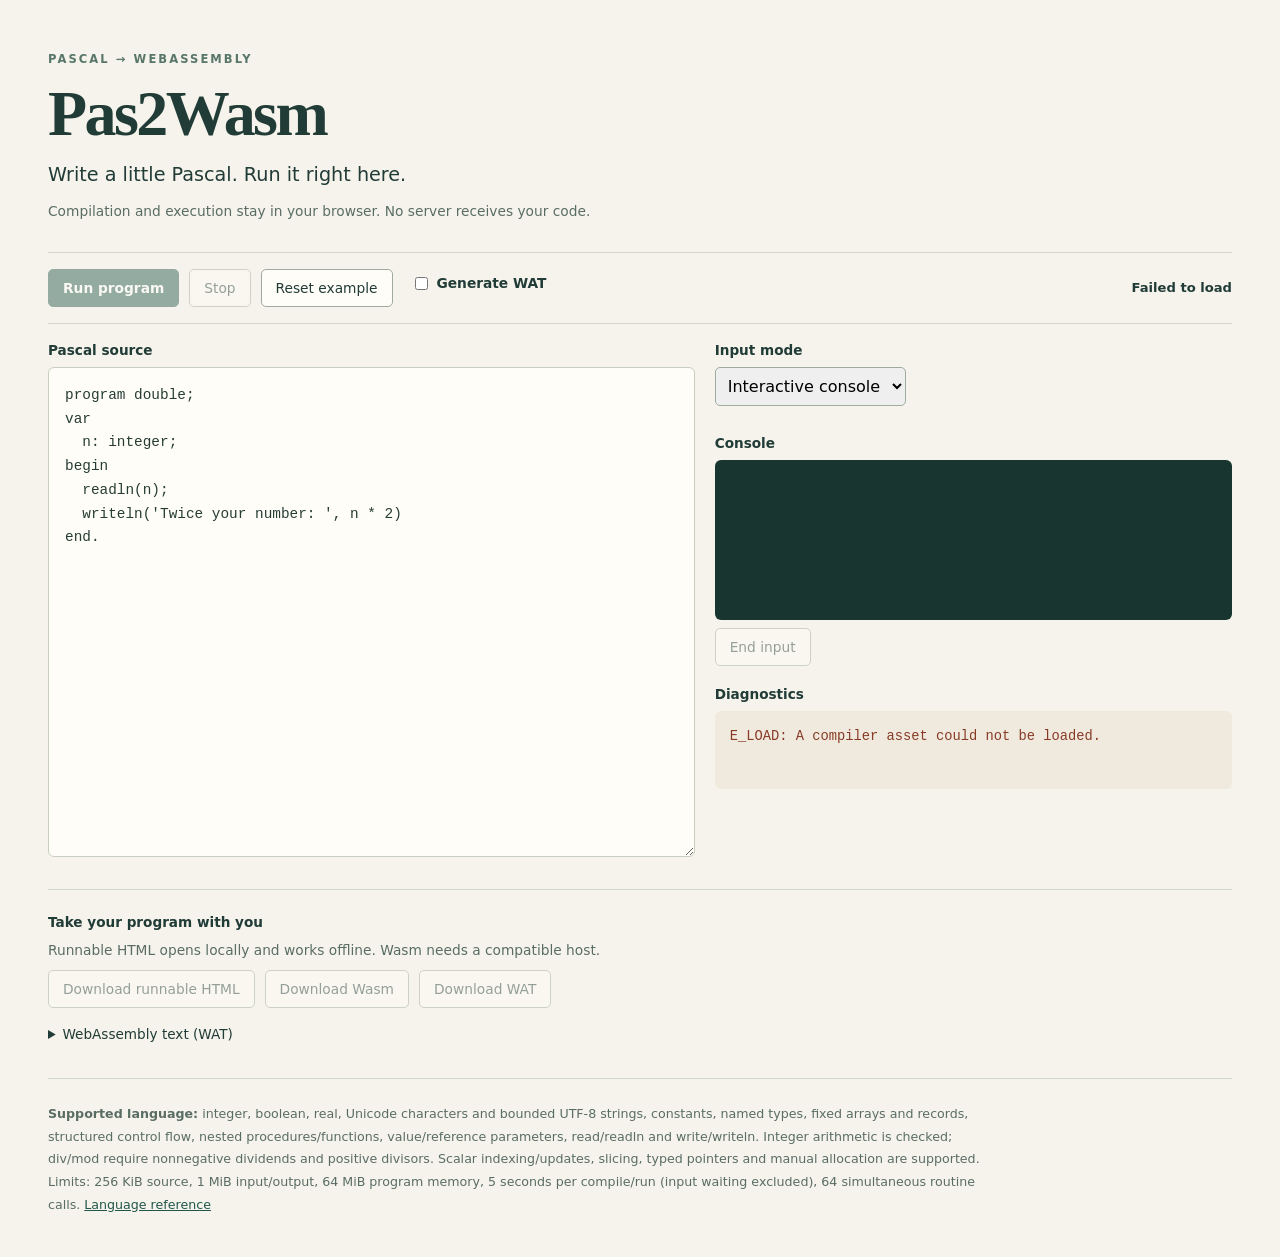
==== web/index.html @ be02a290 "Initial public release" ====
<!doctype html>
<!--
Copyright (c) 2026 Mariano Bono
SPDX-License-Identifier: MIT
-->
<html lang="en">
<head>
  <meta charset="utf-8">
  <meta name="viewport" content="width=device-width,initial-scale=1">
  <title>Pas2Wasm — Pascal in your browser</title>
  <link rel="stylesheet" href="style.css">
  <script defer src="compiler.js"></script>
  <script defer src="runtime/host.js"></script>
  <script defer src="runtime/terminal.js"></script>
  <script defer src="runtime/session.js"></script>
  <script defer src="export.js"></script>
  <script defer src="app.js"></script>
</head>
<body>
  <main>
    <header><p class="eyebrow">PASCAL → WEBASSEMBLY</p><h1>Pas2Wasm<span id="compiler-version"></span></h1>
      <p class="intro">Write a little Pascal. Run it right here.</p>
      <p class="note">Compilation and execution stay in your browser. No server receives your code.</p>
    </header>
    <div class="toolbar">
      <button id="run" disabled>Run program</button><button id="stop" disabled>Stop</button>
      <button id="reset">Reset example</button>
      <label class="option"><input id="generate-wat" type="checkbox"> Generate WAT</label>
      <span id="status" role="status" aria-live="polite">Loading compiler…</span>
    </div>
    <div class="workspace">
      <section class="editor"><label for="source">Pascal source</label><textarea id="source" spellcheck="false" autocapitalize="off" autocomplete="off" aria-describedby="subset"></textarea></section>
      <div class="results">
        <section><label for="io-mode">Input mode</label><select id="io-mode"><option value="batch">Batch input</option><option value="interactive" selected>Interactive console</option></select><p id="io-note" class="hint" role="status"></p></section>
        <section id="batch-input"><label for="input">Program input</label><p class="hint">Enter all input before Run. Each readln consumes one line.</p><textarea id="input" spellcheck="false" rows="4"></textarea></section>
        <section class="console"><h2>Console</h2><pre id="terminal" tabindex="0" aria-label="Program console"><span id="output" role="log" aria-live="polite"></span><span id="console-input" role="textbox" aria-label="Console input line" aria-multiline="false" contenteditable="false" aria-disabled="true" tabindex="-1" spellcheck="false" autocapitalize="off"></span></pre><div id="console-controls" hidden><button id="console-eof" type="button" disabled>End input</button></div></section>
        <section><h2>Diagnostics</h2><pre id="diagnostics" aria-live="polite"></pre></section>
      </div>
    </div>
    <section class="artifacts"><h2>Take your program with you</h2>
      <p class="hint">Runnable HTML opens locally and works offline. Wasm needs a compatible host.</p>
      <div class="downloads"><button id="download-html" disabled>Download runnable HTML</button>
        <button id="download-wasm" disabled>Download Wasm</button><button id="download-wat" disabled>Download WAT</button></div>
      <details id="wat-details"><summary>WebAssembly text (WAT)</summary><pre id="wat-view"></pre></details>
    </section>
    <footer id="subset"><strong>Supported language:</strong> integer, boolean, real, Unicode characters and bounded UTF-8 strings, constants, named types, fixed arrays and records, structured control flow, nested procedures/functions, value/reference parameters, read/readln and write/writeln. Integer arithmetic is checked; div/mod require nonnegative dividends and positive divisors. Scalar indexing/updates, slicing, typed pointers and manual allocation are supported. Limits: 256 KiB source, 1 MiB input/output, 64 MiB program memory, 5 seconds per compile/run (input waiting excluded), 64 simultaneous routine calls. <a href="supported-language.md">Language reference</a></footer>
  </main>
</body>
</html>
---- web/style.css ----
/*
 * Copyright (c) 2026 Mariano Bono
 * SPDX-License-Identifier: MIT
 */

:root { color-scheme: light; font-family: system-ui, sans-serif; color: #213b37; background: #f5f3eb; }
* { box-sizing: border-box; }
body { margin: 0; }
main { max-width: 1240px; margin: auto; padding: 40px 28px; }
.eyebrow { font-size: .72rem; letter-spacing: .18em; font-weight: 700; color: #58766a; }
h1 { font-family: Georgia, serif; font-size: clamp(2.7rem, 5vw, 4.2rem); letter-spacing: -.04em; margin: 10px 0; }
#compiler-version { color: #c8663b; font: .45em system-ui, sans-serif; letter-spacing: normal; white-space: nowrap; }
.intro { font-size: 1.2rem; margin: 12px 0; }
.note, .hint { color: #5a6d65; font-size: .86rem; line-height: 1.6; }
.toolbar, .downloads { display: flex; flex-wrap: wrap; align-items: center; gap: 10px; }
.toolbar { margin: 30px 0 18px; padding: 16px 0; border-block: 1px solid #d2d9cc; }
button { font: inherit; font-size: .86rem; cursor: pointer; border: 1px solid #9dac9d; border-radius: 5px; padding: 10px 14px; color: #213b37; background: #fffdf7; }
#run { background: #21564b; border-color: #21564b; color: white; font-weight: 650; }
button:disabled { opacity: .45; cursor: default; }
button:focus-visible, input:focus-visible, summary:focus-visible, textarea:focus-visible { outline: 3px solid #d28542; outline-offset: 3px; }
.option { display: flex; align-items: center; gap: 6px; font-size: .86rem; margin-left: 8px; }
#status { margin-left: auto; font-size: .82rem; font-weight: 650; }
.workspace { display: grid; grid-template-columns: 1.25fr 1fr; gap: 20px; }
section { min-width: 0; }
label, h2 { display: block; font-size: .85rem; font-weight: 700; margin: 0 0 9px; }
textarea { width: 100%; background: #fffdf8; color: #263c35; border: 1px solid #c7d0c0; border-radius: 6px; padding: 16px; font: .9rem/1.65 ui-monospace, monospace; resize: vertical; tab-size: 4; }
#source { min-height: 490px; }
#input { min-height: 104px; }
.results { display: flex; flex-direction: column; gap: 20px; }
.hint { margin: 0 0 9px; }
pre { white-space: pre-wrap; overflow-wrap: anywhere; font: .86rem/1.6 ui-monospace, monospace; background: #e9ede2; padding: 15px; border-radius: 6px; margin: 0; min-height: 78px; max-height: 360px; overflow: auto; }
#diagnostics { color: #873b26; background: #f0e9dd; }
.artifacts { margin-top: 28px; padding: 24px 0; border-block: 1px solid #d2d9cc; }
summary { cursor: pointer; font-size: .85rem; padding: 18px 0 12px; }
footer { max-width: 950px; font-size: .79rem; line-height: 1.8; color: #5a6d65; margin-top: 24px; }
a { color: #21564b; }
@media (max-width: 760px) { main { padding: 24px 16px; } .workspace { grid-template-columns: 1fr; } #source { min-height: 340px; } #status { margin-left: 0; width: 100%; } }

[hidden] { display: none !important; }
select { font: inherit; padding: 8px; border: 1px solid #9dac9d; border-radius: 5px; }
select:focus-visible { outline: 3px solid #d28542; outline-offset: 3px; }
.sr-only { position: absolute; width: 1px; height: 1px; padding: 0; overflow: hidden; clip-path: inset(50%); white-space: nowrap; }
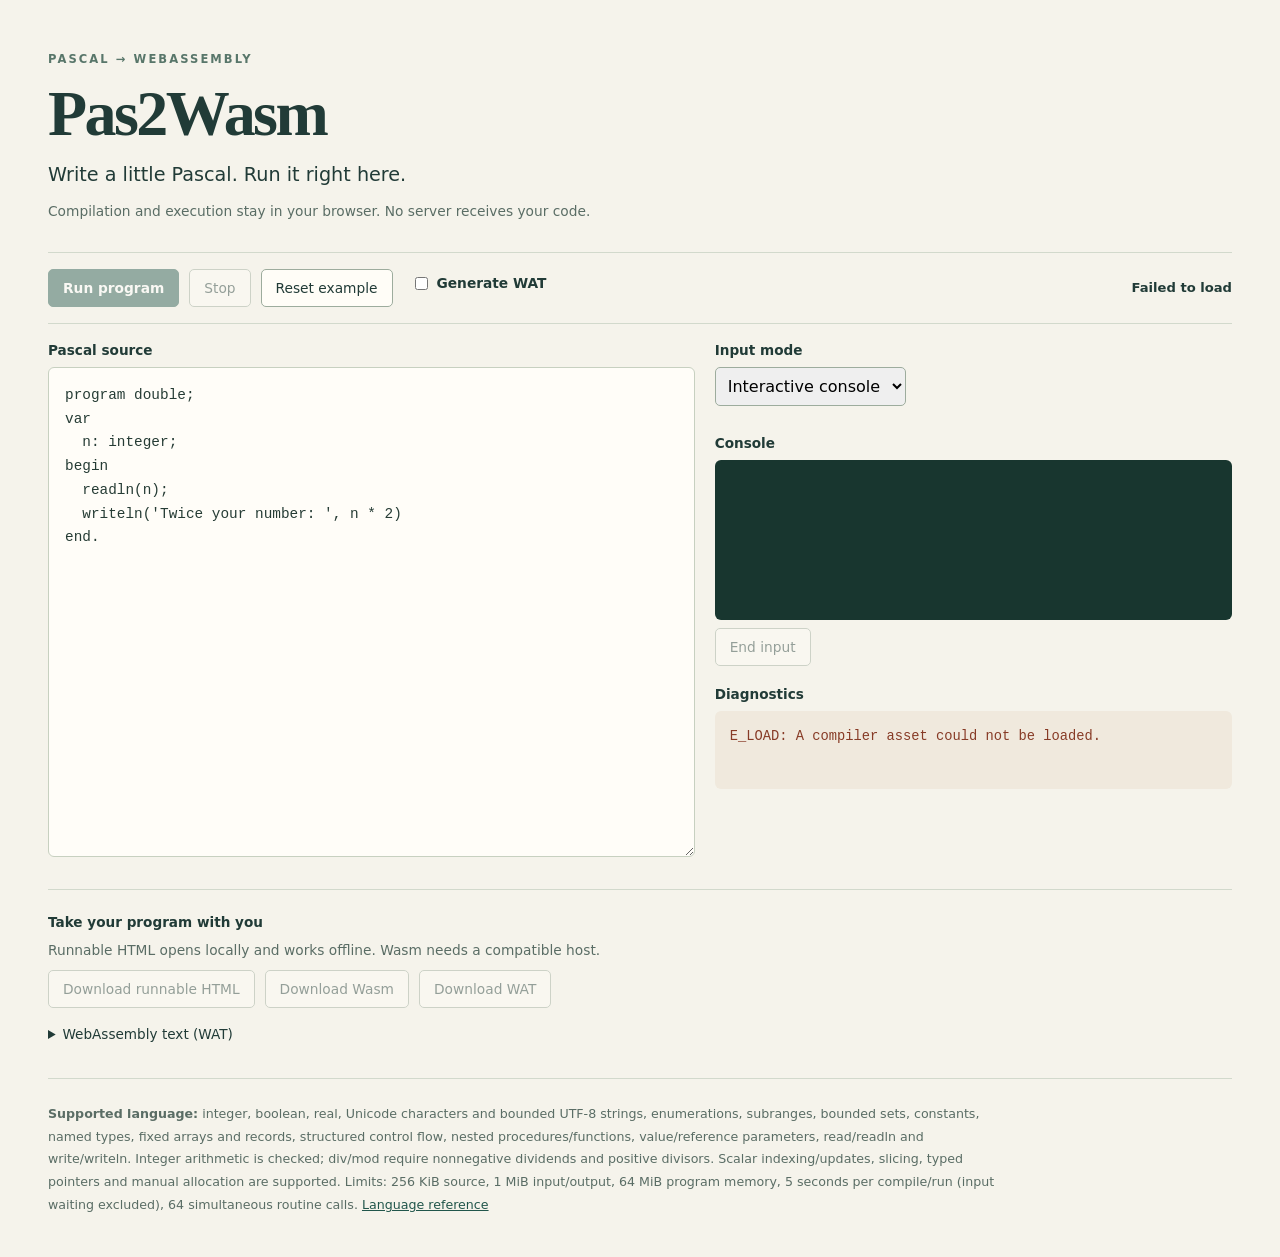
==== commit d65983c6: "Implement bounded ordinal sets Add contextual constructors, folded constants, set algebra, membershi" ====
--- a/web/index.html
+++ b/web/index.html
@@ -43,7 +43,7 @@
         <button id="download-wasm" disabled>Download Wasm</button><button id="download-wat" disabled>Download WAT</button></div>
       <details id="wat-details"><summary>WebAssembly text (WAT)</summary><pre id="wat-view"></pre></details>
     </section>
-    <footer id="subset"><strong>Supported language:</strong> integer, boolean, real, Unicode characters and bounded UTF-8 strings, constants, named types, fixed arrays and records, structured control flow, nested procedures/functions, value/reference parameters, read/readln and write/writeln. Integer arithmetic is checked; div/mod require nonnegative dividends and positive divisors. Scalar indexing/updates, slicing, typed pointers and manual allocation are supported. Limits: 256 KiB source, 1 MiB input/output, 64 MiB program memory, 5 seconds per compile/run (input waiting excluded), 64 simultaneous routine calls. <a href="supported-language.md">Language reference</a></footer>
+    <footer id="subset"><strong>Supported language:</strong> integer, boolean, real, Unicode characters and bounded UTF-8 strings, enumerations, subranges, bounded sets, constants, named types, fixed arrays and records, structured control flow, nested procedures/functions, value/reference parameters, read/readln and write/writeln. Integer arithmetic is checked; div/mod require nonnegative dividends and positive divisors. Scalar indexing/updates, slicing, typed pointers and manual allocation are supported. Limits: 256 KiB source, 1 MiB input/output, 64 MiB program memory, 5 seconds per compile/run (input waiting excluded), 64 simultaneous routine calls. <a href="supported-language.md">Language reference</a></footer>
   </main>
 </body>
 </html>
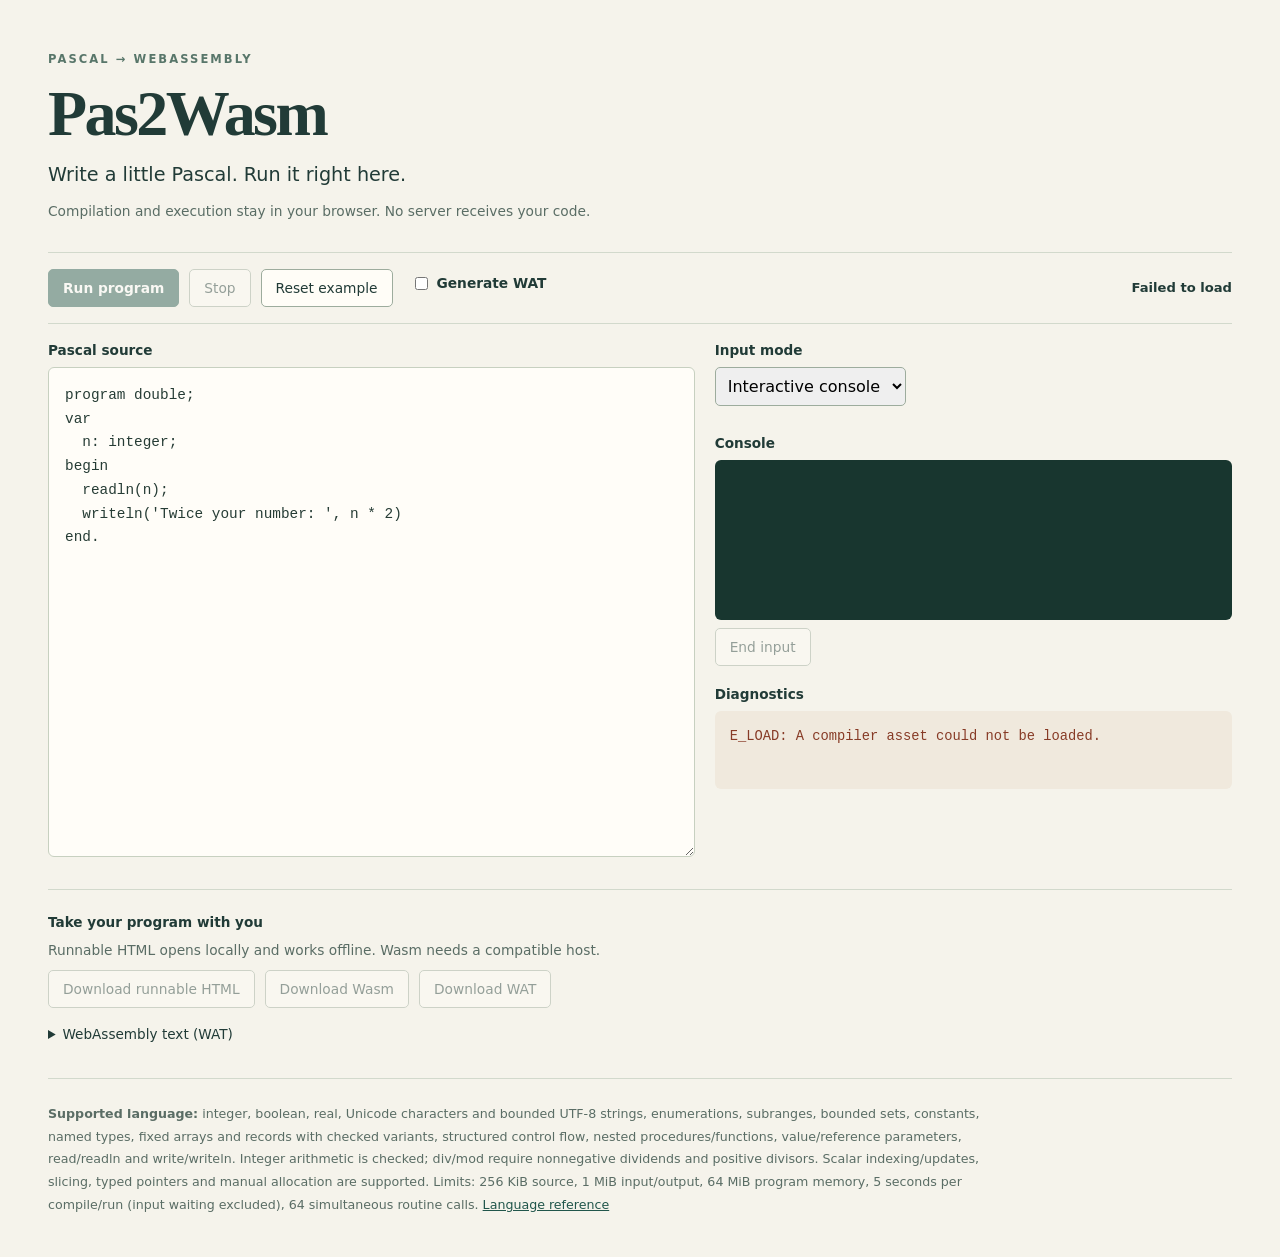
==== commit 7659de5b: "Implement checked overlapping variant records Parse nested ordinal variant parts with independent na" ====
--- a/web/index.html
+++ b/web/index.html
@@ -43,7 +43,7 @@
         <button id="download-wasm" disabled>Download Wasm</button><button id="download-wat" disabled>Download WAT</button></div>
       <details id="wat-details"><summary>WebAssembly text (WAT)</summary><pre id="wat-view"></pre></details>
     </section>
-    <footer id="subset"><strong>Supported language:</strong> integer, boolean, real, Unicode characters and bounded UTF-8 strings, enumerations, subranges, bounded sets, constants, named types, fixed arrays and records, structured control flow, nested procedures/functions, value/reference parameters, read/readln and write/writeln. Integer arithmetic is checked; div/mod require nonnegative dividends and positive divisors. Scalar indexing/updates, slicing, typed pointers and manual allocation are supported. Limits: 256 KiB source, 1 MiB input/output, 64 MiB program memory, 5 seconds per compile/run (input waiting excluded), 64 simultaneous routine calls. <a href="supported-language.md">Language reference</a></footer>
+    <footer id="subset"><strong>Supported language:</strong> integer, boolean, real, Unicode characters and bounded UTF-8 strings, enumerations, subranges, bounded sets, constants, named types, fixed arrays and records with checked variants, structured control flow, nested procedures/functions, value/reference parameters, read/readln and write/writeln. Integer arithmetic is checked; div/mod require nonnegative dividends and positive divisors. Scalar indexing/updates, slicing, typed pointers and manual allocation are supported. Limits: 256 KiB source, 1 MiB input/output, 64 MiB program memory, 5 seconds per compile/run (input waiting excluded), 64 simultaneous routine calls. <a href="supported-language.md">Language reference</a></footer>
   </main>
 </body>
 </html>
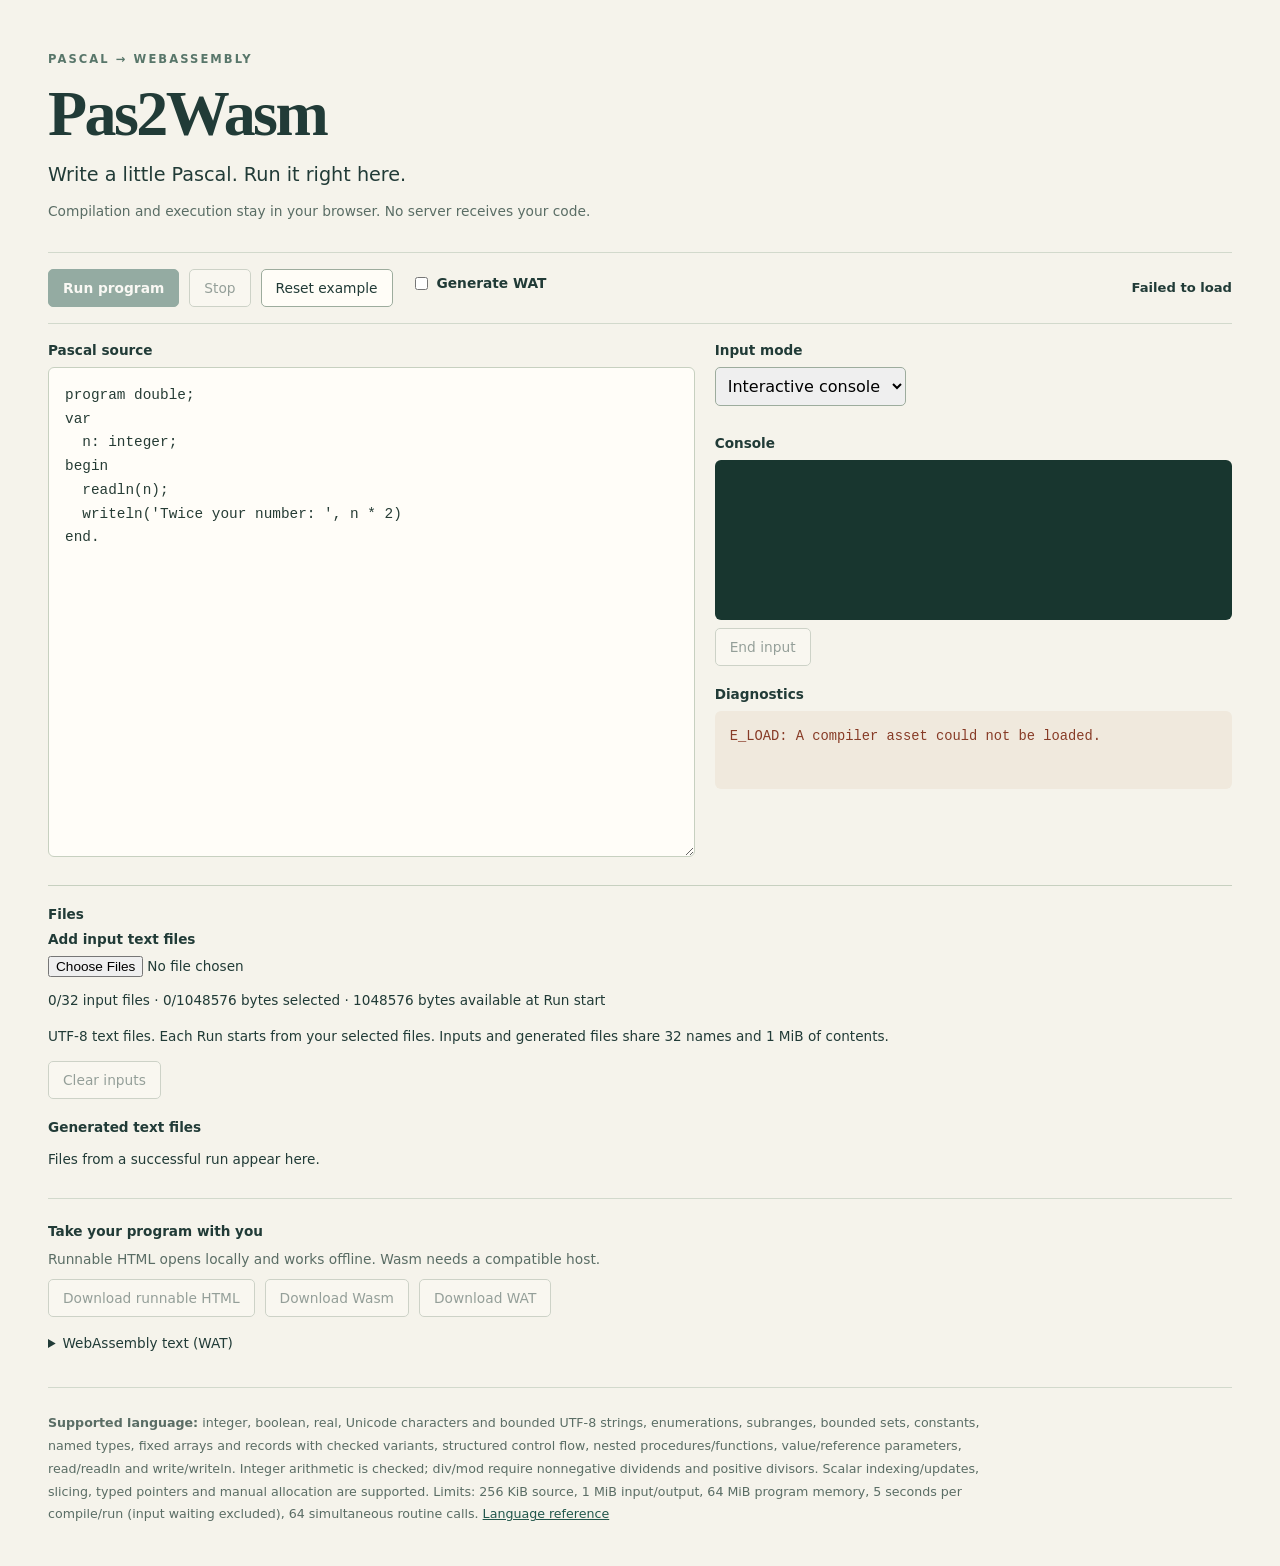
==== commit ba7e3723: "Support text-file uploads and downloads Seed fresh runtime attachments with copied UTF-8 input files" ====
--- a/web/index.html
+++ b/web/index.html
@@ -12,6 +12,7 @@
   <script defer src="compiler.js"></script>
   <script defer src="runtime/host.js"></script>
   <script defer src="runtime/terminal.js"></script>
+  <script defer src="runtime/files.js"></script>
   <script defer src="runtime/session.js"></script>
   <script defer src="export.js"></script>
   <script defer src="app.js"></script>
@@ -37,6 +38,7 @@
         <section><h2>Diagnostics</h2><pre id="diagnostics" aria-live="polite"></pre></section>
       </div>
     </div>
+    <section id="program-files" aria-label="Program files"></section>
     <section class="artifacts"><h2>Take your program with you</h2>
       <p class="hint">Runnable HTML opens locally and works offline. Wasm needs a compatible host.</p>
       <div class="downloads"><button id="download-html" disabled>Download runnable HTML</button>
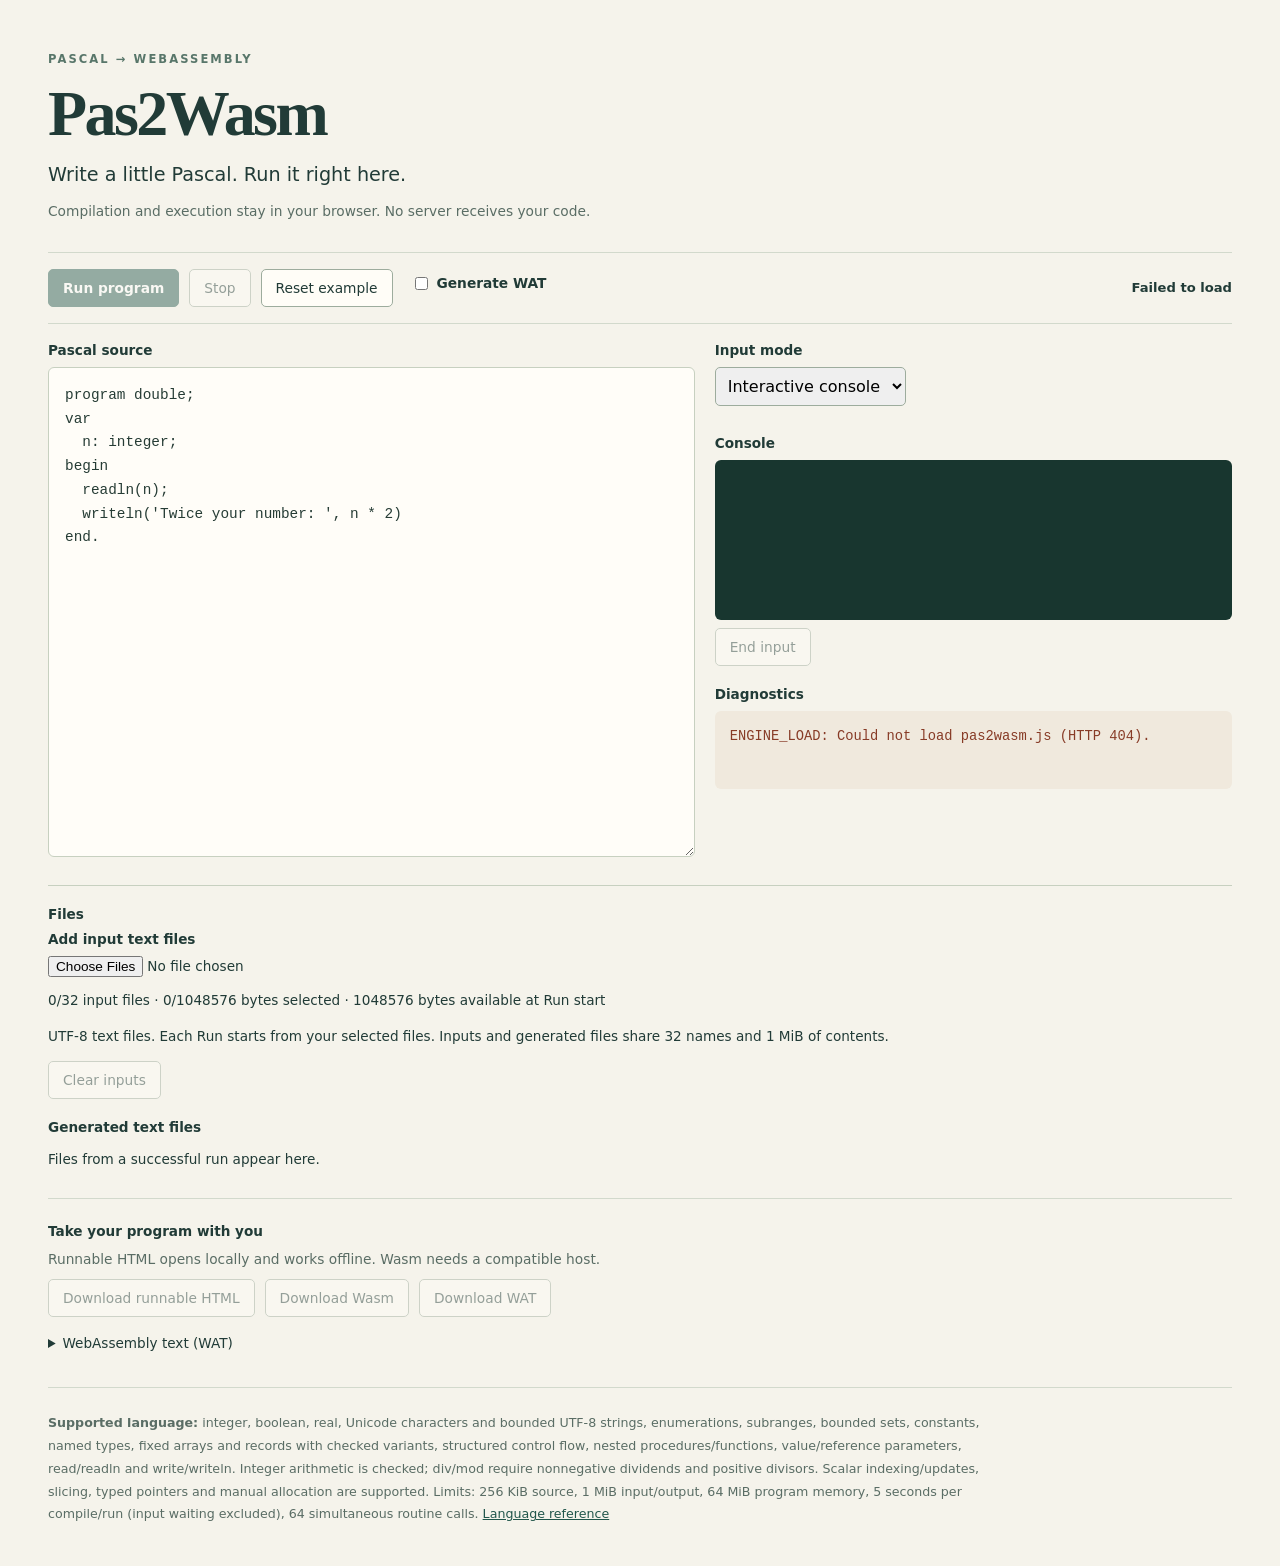
==== commit 7c25f4f7: "Add headless browser embedding API Expose a DOM-independent Pas2WasmEngine with serialized off-threa" ====
--- a/web/index.html
+++ b/web/index.html
@@ -9,11 +9,10 @@
   <meta name="viewport" content="width=device-width,initial-scale=1">
   <title>Pas2Wasm — Pascal in your browser</title>
   <link rel="stylesheet" href="style.css">
-  <script defer src="compiler.js"></script>
-  <script defer src="runtime/host.js"></script>
+  <script defer src="engine.js"></script>
   <script defer src="runtime/terminal.js"></script>
   <script defer src="runtime/files.js"></script>
-  <script defer src="runtime/session.js"></script>
+  <script defer src="runtime/console.js"></script>
   <script defer src="export.js"></script>
   <script defer src="app.js"></script>
 </head>
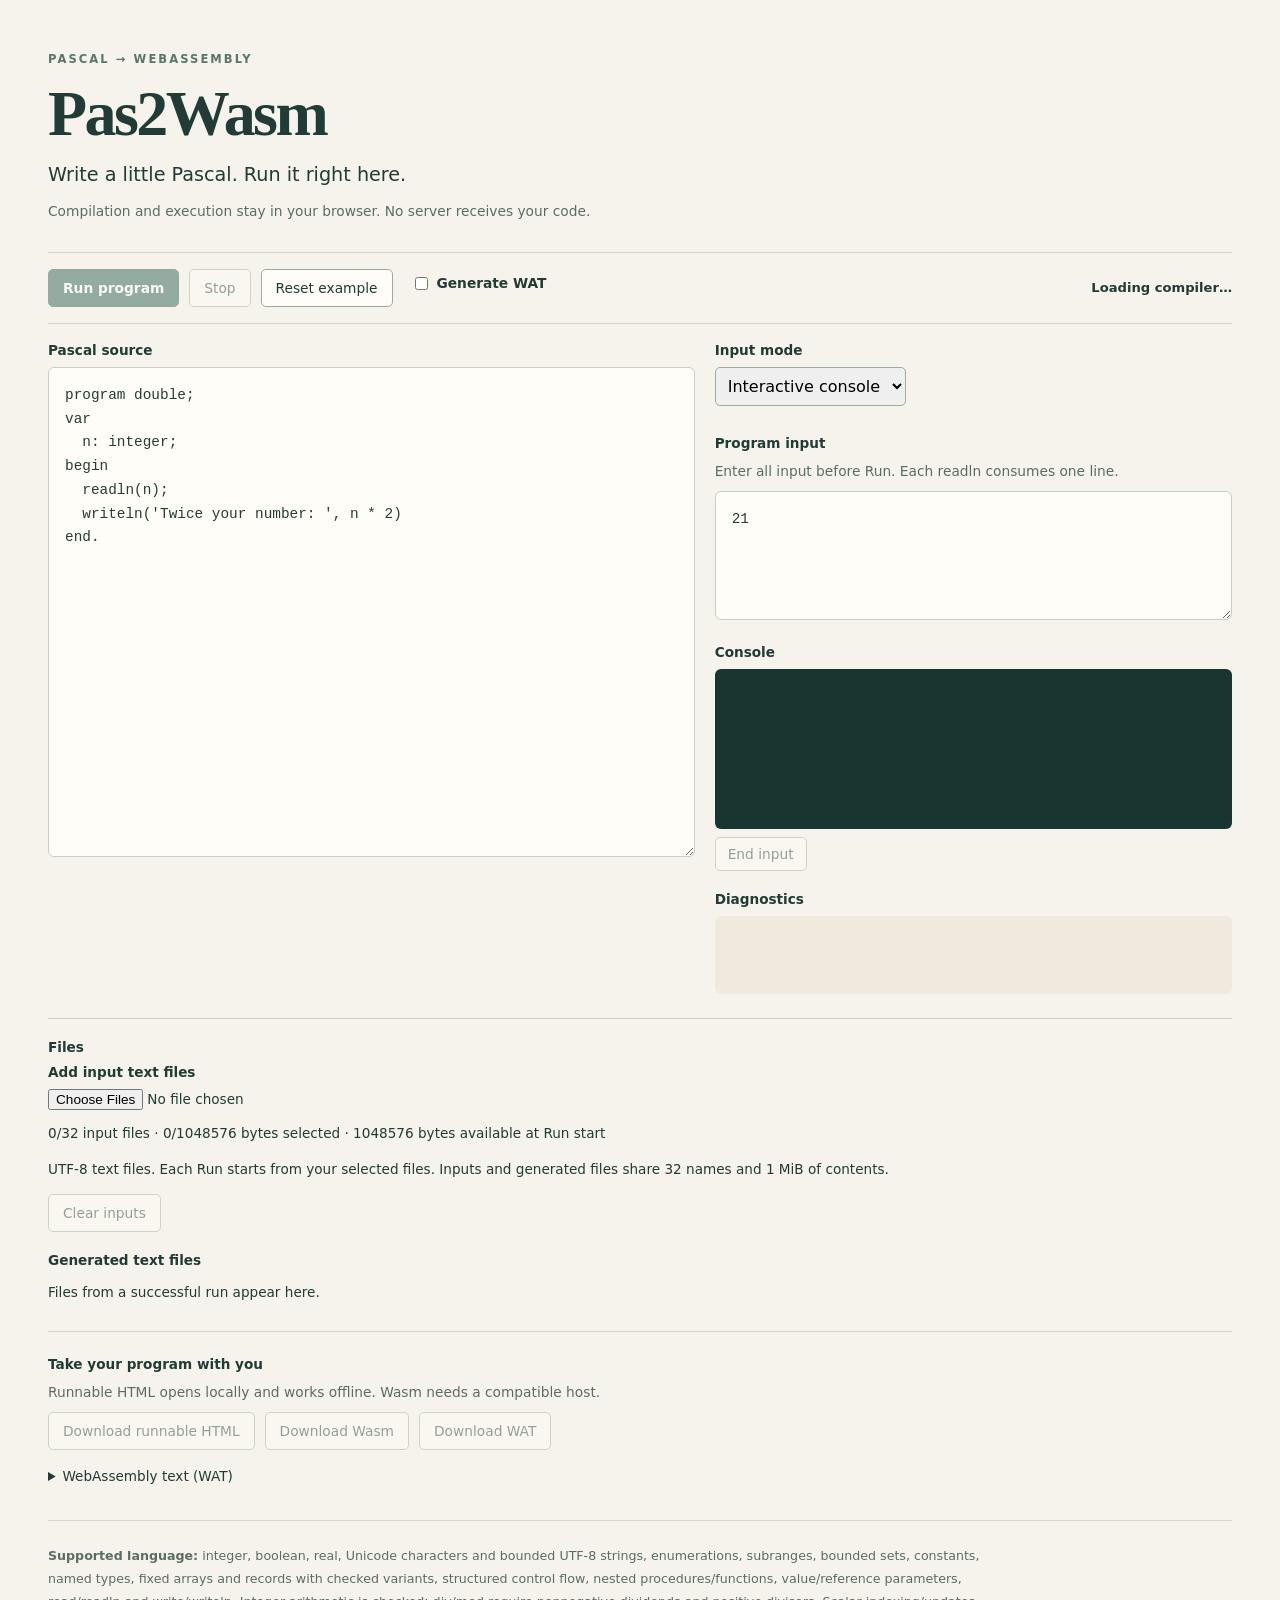
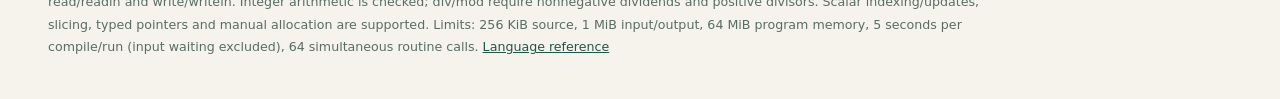
==== commit facca00c: "Add reusable browser console component Expose Pas2WasmConsole with request-bound input, independent " ====
--- a/web/index.html
+++ b/web/index.html
@@ -10,7 +10,7 @@
   <title>Pas2Wasm — Pascal in your browser</title>
   <link rel="stylesheet" href="style.css">
   <script defer src="engine.js"></script>
-  <script defer src="runtime/terminal.js"></script>
+  <script defer src="console.js"></script>
   <script defer src="runtime/files.js"></script>
   <script defer src="runtime/console.js"></script>
   <script defer src="export.js"></script>
@@ -33,7 +33,7 @@
       <div class="results">
         <section><label for="io-mode">Input mode</label><select id="io-mode"><option value="batch">Batch input</option><option value="interactive" selected>Interactive console</option></select><p id="io-note" class="hint" role="status"></p></section>
         <section id="batch-input"><label for="input">Program input</label><p class="hint">Enter all input before Run. Each readln consumes one line.</p><textarea id="input" spellcheck="false" rows="4"></textarea></section>
-        <section class="console"><h2>Console</h2><pre id="terminal" tabindex="0" aria-label="Program console"><span id="output" role="log" aria-live="polite"></span><span id="console-input" role="textbox" aria-label="Console input line" aria-multiline="false" contenteditable="false" aria-disabled="true" tabindex="-1" spellcheck="false" autocapitalize="off"></span></pre><div id="console-controls" hidden><button id="console-eof" type="button" disabled>End input</button></div></section>
+        <section class="console"><h2>Console</h2><div id="console-mount"></div></section>
         <section><h2>Diagnostics</h2><pre id="diagnostics" aria-live="polite"></pre></section>
       </div>
     </div>
